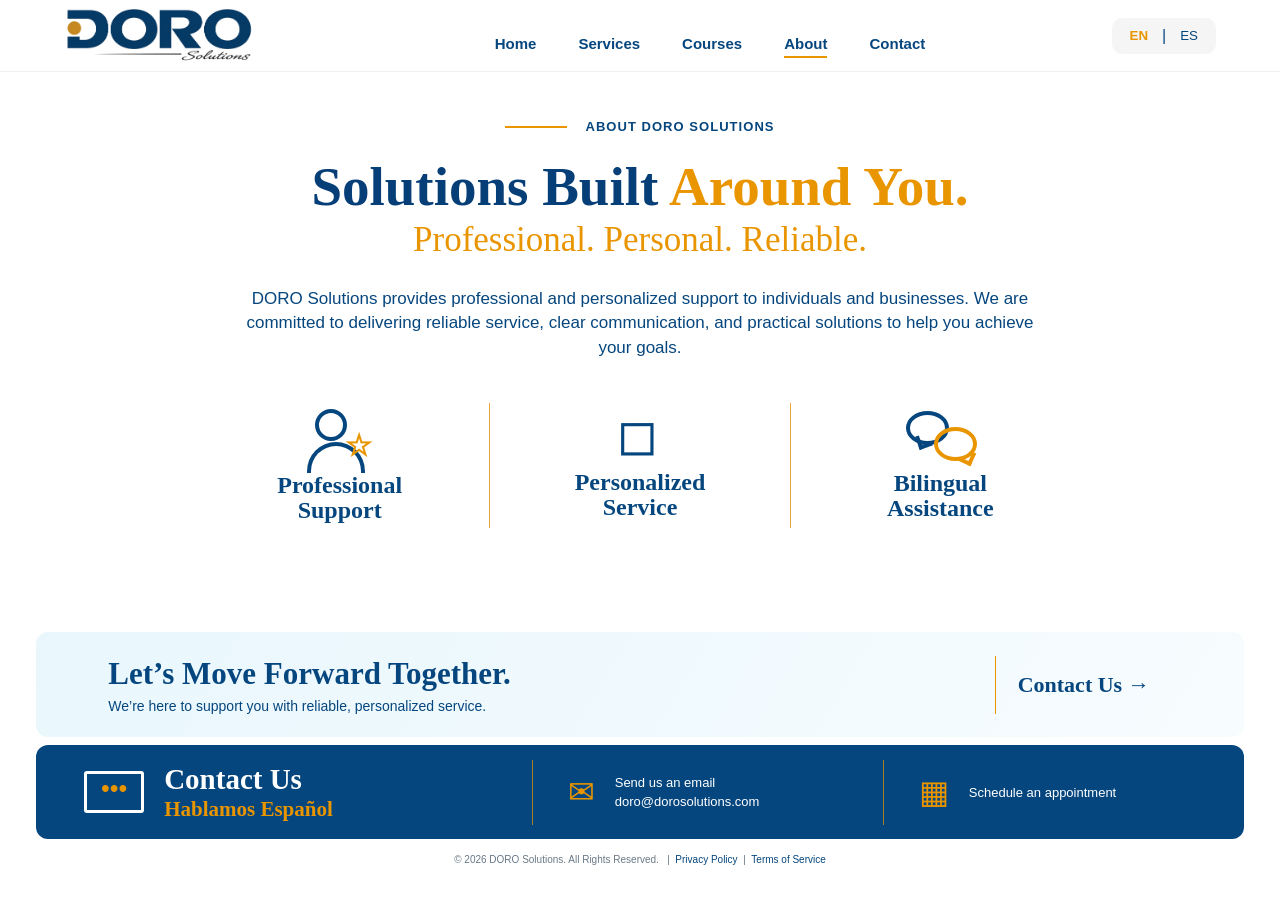
==== about.html @ 46789161 "Add files via upload" ====
<!doctype html>
<html lang="en">
<head>
<meta charset="utf-8">
<meta name="viewport" content="width=device-width,initial-scale=1">
<title>About | DORO Solutions</title>
<link rel="stylesheet" href="about.css">
</head>
<body>
<header>
  <a class="logo" href="index.html"><img src="assets/logo.png" alt="DORO Solutions"></a>
  <nav>
    <a href="index.html" data-en="Home" data-es="Inicio">Home</a>
    <a href="services.html" data-en="Services" data-es="Servicios">Services</a>
    <a href="courses.html" data-en="Courses" data-es="Cursos">Courses</a>
    <a class="active" href="about.html" data-en="About" data-es="Nosotros">About</a>
    <a href="#contact" data-en="Contact" data-es="Contacto">Contact</a>
  </nav>
  <div class="lang"><button class="active" data-lang="en">EN</button><span>|</span><button data-lang="es">ES</button></div>
</header>

<main>
<section class="about">
  <div class="eyebrow"><span></span><b data-en="ABOUT DORO SOLUTIONS" data-es="SOBRE DORO SOLUTIONS">ABOUT DORO SOLUTIONS</b></div>
  <h1><span data-en="Solutions Built" data-es="Soluciones Creadas">Solutions Built</span> <em data-en="Around You." data-es="Para Ti.">Around You.</em></h1>
  <div class="script" data-en="Professional. Personal. Reliable." data-es="Profesional. Personal. Confiable.">Professional. Personal. Reliable.</div>
  <p class="intro"
     data-en="DORO Solutions provides professional and personalized support to individuals and businesses. We are committed to delivering reliable service, clear communication, and practical solutions to help you achieve your goals."
     data-es="DORO Solutions brinda apoyo profesional y personalizado a personas y negocios. Estamos comprometidos con ofrecer un servicio confiable, comunicación clara y soluciones prácticas para ayudarte a alcanzar tus metas.">
     DORO Solutions provides professional and personalized support to individuals and businesses. We are committed to delivering reliable service, clear communication, and practical solutions to help you achieve your goals.
  </p>

  <div class="values">
    <div class="value">
      <div class="person-icon"><i></i><b>☆</b></div>
      <h2 data-en="Professional&#10;Support" data-es="Apoyo&#10;Profesional">Professional<br>Support</h2>
    </div>
    <div class="divider"></div>
    <div class="value">
      <div class="handshake">◇</div>
      <h2 data-en="Personalized&#10;Service" data-es="Servicio&#10;Personalizado">Personalized<br>Service</h2>
    </div>
    <div class="divider"></div>
    <div class="value">
      <div class="bubbles"><i></i><i></i></div>
      <h2 data-en="Bilingual&#10;Assistance" data-es="Asistencia&#10;Bilingüe">Bilingual<br>Assistance</h2>
    </div>
  </div>
</section>

<section class="forward">
  <div>
    <h2 data-en="Let’s Move Forward Together." data-es="Avancemos Juntos.">Let’s Move Forward Together.</h2>
    <p data-en="We’re here to support you with reliable, personalized service." data-es="Estamos aquí para apoyarte con un servicio confiable y personalizado.">We’re here to support you with reliable, personalized service.</p>
  </div>
  <a href="#contact" data-en="Contact Us →" data-es="Contáctanos →">Contact Us →</a>
</section>

<section class="contact" id="contact">
 <div class="contact-main"><div class="chat">•••</div><div><h2 data-en="Contact Us" data-es="Contáctanos">Contact Us</h2><h3>Hablamos Español</h3></div></div>
 <div class="contact-item"><div class="mail">✉</div><div><span data-en="Send us an email" data-es="Envíanos un email">Send us an email</span><a href="mailto:doro@dorosolutions.com">doro@dorosolutions.com</a></div></div>
 <div class="contact-item"><div class="calendar">▦</div><span data-en="Schedule an appointment" data-es="Agenda una cita">Schedule an appointment</span></div>
</section>
</main>

<footer>© 2026 DORO Solutions. All Rights Reserved. &nbsp; | &nbsp; <a href="privacy.html">Privacy Policy</a> &nbsp; | &nbsp; <a href="terms.html">Terms of Service</a></footer>
<script src="about.js"></script>
</body>
</html>
---- about.css ----
*{box-sizing:border-box}html,body{margin:0;padding:0}body{font-family:Arial,Helvetica,sans-serif;color:#06467e;background:#fff}a{text-decoration:none;color:inherit}
header{height:72px;padding:0 5%;display:grid;grid-template-columns:260px 1fr 120px;align-items:center;border-bottom:1px solid #f2f2f2}.logo img{width:190px;max-height:64px;object-fit:contain}nav{display:flex;justify-content:center;gap:42px}nav a{font-size:15px;font-weight:600;padding:25px 0 10px;position:relative}nav a.active:after{content:"";height:2px;background:#e99500;position:absolute;left:0;right:0;bottom:4px}.lang{justify-self:end;background:#f5f5f5;border-radius:10px;padding:9px 12px;display:flex;gap:8px}.lang button{border:0;background:none;color:#06467e;cursor:pointer}.lang button.active{color:#e99500;font-weight:700}
main{padding:12px 2.8% 8px}.about{min-height:548px;text-align:center;padding:35px 4% 18px}.eyebrow{display:flex;align-items:center;justify-content:center;gap:18px;font-size:13px;letter-spacing:.08em}.eyebrow span{width:62px;height:2px;background:#e99500}.about h1{font:700 55px/1 Georgia,serif;margin:25px 0 7px;color:#063f77}.about h1 em{font-style:normal;color:#e99500}.script{font:35px/1.1 "Segoe Script","Brush Script MT",cursive;color:#e99500;margin:4px 0 27px}.intro{max-width:820px;margin:0 auto;font-size:17px;line-height:1.45}.values{max-width:900px;margin:33px auto 0;display:grid;grid-template-columns:1fr 1px 1fr 1px 1fr;align-items:center}.divider{height:125px;background:#e7a43a}.value{height:145px;display:flex;flex-direction:column;align-items:center;justify-content:center}.value h2{font:700 24px/1.05 Georgia,serif;margin:9px 0 0}.person-icon{position:relative;width:65px;height:55px}.person-icon i{position:absolute;left:8px;top:0;width:32px;height:32px;border:4px solid #06467e;border-radius:50%}.person-icon i:after{content:"";position:absolute;left:-12px;top:29px;width:50px;height:27px;border:4px solid #06467e;border-bottom:0;border-radius:30px 30px 0 0}.person-icon b{position:absolute;right:0;bottom:1px;color:#e99500;font-size:30px}.handshake{font-size:60px;line-height:50px;color:#06467e;transform:rotate(45deg)}.bubbles{width:76px;height:52px;position:relative}.bubbles i{position:absolute;width:43px;height:34px;border:4px solid #06467e;border-radius:50%;left:4px;top:1px}.bubbles i:after{content:"";position:absolute;width:10px;height:10px;border-left:4px solid #06467e;border-bottom:4px solid #06467e;bottom:-7px;left:7px;transform:rotate(-20deg)}.bubbles i:nth-child(2){left:32px;top:17px;border-color:#e99500}.bubbles i:nth-child(2):after{border-color:#e99500;left:22px;transform:rotate(-65deg)}
.forward{height:105px;border-radius:12px;background:linear-gradient(120deg,#e9f7fd,#f7fcfe);display:flex;align-items:center;justify-content:space-between;padding:0 6%;margin-bottom:8px}.forward h2{font:700 31px Georgia,serif;margin:0}.forward p{font-size:14px;margin:6px 0 0}.forward a{font:700 22px Georgia,serif;padding:16px 22px;border-left:1px solid #e99500;color:#06467e}
.contact{height:94px;border-radius:12px;background:#06467e;color:#fff;display:grid;grid-template-columns:1.15fr .9fr .8fr;align-items:center;padding:0 4%}.contact-main,.contact-item{height:65px;display:flex;align-items:center;gap:20px}.contact-main{border-right:1px solid rgba(233,149,0,.7)}.contact-item{padding-left:35px}.contact-item:nth-child(2){border-right:1px solid rgba(233,149,0,.7)}.contact-main h2{font:700 29px Georgia,serif;margin:0}.contact-main h3{font:700 21px Georgia,serif;color:#e99500;margin:1px 0 0}.chat{width:60px;height:42px;border:3px solid #fff;border-radius:3px;color:#e99500;font-size:25px;text-align:center;line-height:28px}.mail,.calendar{font-size:32px;color:#e99500}.contact-item span,.contact-item a{display:block;font-size:13px}.contact-item a{margin-top:4px}
footer{height:25px;display:flex;align-items:center;justify-content:center;font-size:10px;color:#697987}footer a{color:#06467e}
@media(max-width:1000px){header{grid-template-columns:200px 1fr 105px;padding:0 3%}.logo img{width:165px}nav{gap:18px}.about{min-height:auto}.contact{height:auto;grid-template-columns:1fr;padding:15px}.contact-main,.contact-item{border:0!important;padding:8px 0}}
@media(max-width:650px){header{height:auto;grid-template-columns:1fr auto;padding:10px 5%}nav{grid-column:1/-1;order:3;justify-content:flex-start;gap:22px;overflow-x:auto}nav a{padding:9px 0}main{padding:12px 4%}.about{padding:25px 0}.about h1{font-size:40px}.script{font-size:28px}.intro{font-size:15px}.values{grid-template-columns:1fr;margin-top:20px}.divider{width:80px;height:1px;margin:10px auto}.value{height:120px}.forward{height:auto;min-height:120px;flex-direction:column;align-items:flex-start;gap:12px;padding:20px}.forward a{border-left:0;border-top:1px solid #e99500;padding:10px 0}.contact{margin-top:8px}footer{height:auto;min-height:34px;flex-wrap:wrap;padding:7px 10px;text-align:center}}
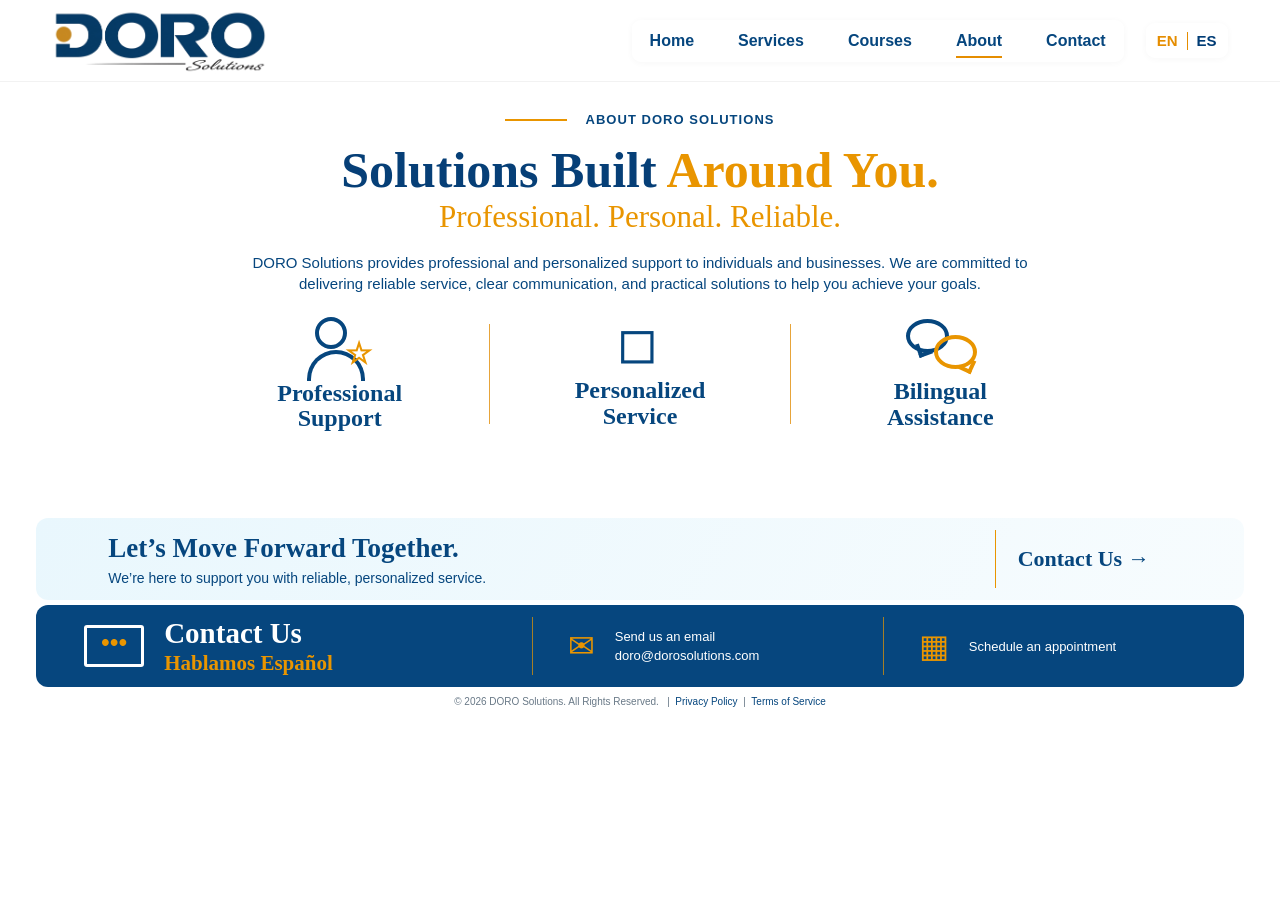
==== commit 042436d6: "Add files via upload" ====
--- a/about.html
+++ b/about.html
@@ -9,14 +9,16 @@
 <body>
 <header>
   <a class="logo" href="index.html"><img src="assets/logo.png" alt="DORO Solutions"></a>
-  <nav>
-    <a href="index.html" data-en="Home" data-es="Inicio">Home</a>
-    <a href="services.html" data-en="Services" data-es="Servicios">Services</a>
-    <a href="courses.html" data-en="Courses" data-es="Cursos">Courses</a>
-    <a class="active" href="about.html" data-en="About" data-es="Nosotros">About</a>
-    <a href="#contact" data-en="Contact" data-es="Contacto">Contact</a>
-  </nav>
-  <div class="lang"><button class="active" data-lang="en">EN</button><span>|</span><button data-lang="es">ES</button></div>
+  <div class="header-actions">
+    <nav class="nav-shell">
+      <a href="index.html" data-en="Home" data-es="Inicio">Home</a>
+      <a href="services.html" data-en="Services" data-es="Servicios">Services</a>
+      <a href="courses.html" data-en="Courses" data-es="Cursos">Courses</a>
+      <a class="active" href="about.html" data-en="About" data-es="Nosotros">About</a>
+      <a href="contact.html" data-en="Contact" data-es="Contacto">Contact</a>
+    </nav>
+    <div class="lang"><button class="active" data-lang="en">EN</button><i></i><button data-lang="es">ES</button></div>
+  </div>
 </header>
 
 <main>
@@ -53,7 +55,7 @@
     <h2 data-en="Let’s Move Forward Together." data-es="Avancemos Juntos.">Let’s Move Forward Together.</h2>
     <p data-en="We’re here to support you with reliable, personalized service." data-es="Estamos aquí para apoyarte con un servicio confiable y personalizado.">We’re here to support you with reliable, personalized service.</p>
   </div>
-  <a href="#contact" data-en="Contact Us →" data-es="Contáctanos →">Contact Us →</a>
+  <a href="contact.html" data-en="Contact Us →" data-es="Contáctanos →">Contact Us →</a>
 </section>
 
 <section class="contact" id="contact">
--- a/about.css
+++ b/about.css
@@ -1,8 +1,12 @@
 *{box-sizing:border-box}html,body{margin:0;padding:0}body{font-family:Arial,Helvetica,sans-serif;color:#06467e;background:#fff}a{text-decoration:none;color:inherit}
-header{height:72px;padding:0 5%;display:grid;grid-template-columns:260px 1fr 120px;align-items:center;border-bottom:1px solid #f2f2f2}.logo img{width:190px;max-height:64px;object-fit:contain}nav{display:flex;justify-content:center;gap:42px}nav a{font-size:15px;font-weight:600;padding:25px 0 10px;position:relative}nav a.active:after{content:"";height:2px;background:#e99500;position:absolute;left:0;right:0;bottom:4px}.lang{justify-self:end;background:#f5f5f5;border-radius:10px;padding:9px 12px;display:flex;gap:8px}.lang button{border:0;background:none;color:#06467e;cursor:pointer}.lang button.active{color:#e99500;font-weight:700}
+header{height:82px;padding:4px 4.1%;display:grid;grid-template-columns:225px 1fr;align-items:center;border-bottom:1px solid #f2f2f2;background:#fff}.logo{width:225px;height:70px;display:flex;align-items:center}.logo img{max-width:100%;max-height:67px;object-fit:contain}.header-actions{justify-self:end;display:flex;align-items:center;gap:22px}.nav-shell{display:flex;align-items:center;gap:44px;background:rgba(255,255,255,.48);backdrop-filter:blur(5px);-webkit-backdrop-filter:blur(5px);border-radius:9px;padding:2px 18px;box-shadow:0 1px 7px rgba(0,0,0,.035)}nav{display:flex;gap:0;font-weight:600}nav a{display:block;white-space:nowrap;font-size:16px;padding:10px 0;position:relative}nav a.active:after{content:"";position:absolute;left:0;right:0;bottom:2px;height:2px;background:#e58d00}.lang{display:flex;align-items:center;gap:8px;background:rgba(255,255,255,.48);backdrop-filter:blur(5px);-webkit-backdrop-filter:blur(5px);border-radius:9px;padding:2px 10px;box-shadow:0 1px 7px rgba(0,0,0,.035)}.lang button{border:0;background:transparent;color:#003c75;font:600 15px Arial,Helvetica,sans-serif;padding:7px 1px;cursor:pointer}.lang button.active{color:#e58d00}.lang i{width:1px;height:18px;background:#e58d00}
 main{padding:12px 2.8% 8px}.about{min-height:548px;text-align:center;padding:35px 4% 18px}.eyebrow{display:flex;align-items:center;justify-content:center;gap:18px;font-size:13px;letter-spacing:.08em}.eyebrow span{width:62px;height:2px;background:#e99500}.about h1{font:700 55px/1 Georgia,serif;margin:25px 0 7px;color:#063f77}.about h1 em{font-style:normal;color:#e99500}.script{font:35px/1.1 "Segoe Script","Brush Script MT",cursive;color:#e99500;margin:4px 0 27px}.intro{max-width:820px;margin:0 auto;font-size:17px;line-height:1.45}.values{max-width:900px;margin:33px auto 0;display:grid;grid-template-columns:1fr 1px 1fr 1px 1fr;align-items:center}.divider{height:125px;background:#e7a43a}.value{height:145px;display:flex;flex-direction:column;align-items:center;justify-content:center}.value h2{font:700 24px/1.05 Georgia,serif;margin:9px 0 0}.person-icon{position:relative;width:65px;height:55px}.person-icon i{position:absolute;left:8px;top:0;width:32px;height:32px;border:4px solid #06467e;border-radius:50%}.person-icon i:after{content:"";position:absolute;left:-12px;top:29px;width:50px;height:27px;border:4px solid #06467e;border-bottom:0;border-radius:30px 30px 0 0}.person-icon b{position:absolute;right:0;bottom:1px;color:#e99500;font-size:30px}.handshake{font-size:60px;line-height:50px;color:#06467e;transform:rotate(45deg)}.bubbles{width:76px;height:52px;position:relative}.bubbles i{position:absolute;width:43px;height:34px;border:4px solid #06467e;border-radius:50%;left:4px;top:1px}.bubbles i:after{content:"";position:absolute;width:10px;height:10px;border-left:4px solid #06467e;border-bottom:4px solid #06467e;bottom:-7px;left:7px;transform:rotate(-20deg)}.bubbles i:nth-child(2){left:32px;top:17px;border-color:#e99500}.bubbles i:nth-child(2):after{border-color:#e99500;left:22px;transform:rotate(-65deg)}
 .forward{height:105px;border-radius:12px;background:linear-gradient(120deg,#e9f7fd,#f7fcfe);display:flex;align-items:center;justify-content:space-between;padding:0 6%;margin-bottom:8px}.forward h2{font:700 31px Georgia,serif;margin:0}.forward p{font-size:14px;margin:6px 0 0}.forward a{font:700 22px Georgia,serif;padding:16px 22px;border-left:1px solid #e99500;color:#06467e}
 .contact{height:94px;border-radius:12px;background:#06467e;color:#fff;display:grid;grid-template-columns:1.15fr .9fr .8fr;align-items:center;padding:0 4%}.contact-main,.contact-item{height:65px;display:flex;align-items:center;gap:20px}.contact-main{border-right:1px solid rgba(233,149,0,.7)}.contact-item{padding-left:35px}.contact-item:nth-child(2){border-right:1px solid rgba(233,149,0,.7)}.contact-main h2{font:700 29px Georgia,serif;margin:0}.contact-main h3{font:700 21px Georgia,serif;color:#e99500;margin:1px 0 0}.chat{width:60px;height:42px;border:3px solid #fff;border-radius:3px;color:#e99500;font-size:25px;text-align:center;line-height:28px}.mail,.calendar{font-size:32px;color:#e99500}.contact-item span,.contact-item a{display:block;font-size:13px}.contact-item a{margin-top:4px}
 footer{height:25px;display:flex;align-items:center;justify-content:center;font-size:10px;color:#697987}footer a{color:#06467e}
-@media(max-width:1000px){header{grid-template-columns:200px 1fr 105px;padding:0 3%}.logo img{width:165px}nav{gap:18px}.about{min-height:auto}.contact{height:auto;grid-template-columns:1fr;padding:15px}.contact-main,.contact-item{border:0!important;padding:8px 0}}
-@media(max-width:650px){header{height:auto;grid-template-columns:1fr auto;padding:10px 5%}nav{grid-column:1/-1;order:3;justify-content:flex-start;gap:22px;overflow-x:auto}nav a{padding:9px 0}main{padding:12px 4%}.about{padding:25px 0}.about h1{font-size:40px}.script{font-size:28px}.intro{font-size:15px}.values{grid-template-columns:1fr;margin-top:20px}.divider{width:80px;height:1px;margin:10px auto}.value{height:120px}.forward{height:auto;min-height:120px;flex-direction:column;align-items:flex-start;gap:12px;padding:20px}.forward a{border-left:0;border-top:1px solid #e99500;padding:10px 0}.contact{margin-top:8px}footer{height:auto;min-height:34px;flex-wrap:wrap;padding:7px 10px;text-align:center}}+@media(max-width:1000px){.about{min-height:auto}.contact{height:auto;grid-template-columns:1fr;padding:15px}.contact-main,.contact-item{border:0!important;padding:8px 0}}
+@media(max-width:650px){main{padding:12px 4%}.about{padding:25px 0}.about h1{font-size:40px}.script{font-size:28px}.intro{font-size:15px}.values{grid-template-columns:1fr;margin-top:20px}.divider{width:80px;height:1px;margin:10px auto}.value{height:120px}.forward{height:auto;min-height:120px;flex-direction:column;align-items:flex-start;gap:12px;padding:20px}.forward a{border-left:0;border-top:1px solid #e99500;padding:10px 0}.contact{margin-top:8px}footer{height:auto;min-height:34px;flex-wrap:wrap;padding:7px 10px;text-align:center}}
+@media(max-width:1050px){header{grid-template-columns:190px 1fr;padding:4px 3%}.logo{width:185px}.nav-shell{gap:24px;padding:2px 12px}.header-actions{gap:12px}}
+@media(max-width:650px){header{height:auto;grid-template-columns:1fr;padding:10px 5%}.logo{width:170px;height:auto}.header-actions{justify-self:stretch;display:flex;flex-direction:column;align-items:stretch;gap:8px}.nav-shell{justify-content:flex-start;gap:22px;overflow-x:auto}.lang{align-self:flex-end}nav a{padding:9px 0}}
+
+@media (min-width:1051px) and (min-height:700px){main{padding-top:6px;padding-bottom:4px}.about{min-height:430px;padding:24px 4% 10px}.about h1{font-size:50px;margin:18px 0 5px}.script{font-size:31px;margin:3px 0 18px}.intro{font-size:15px;line-height:1.4}.values{margin-top:20px}.value{height:120px}.divider{height:100px}.forward{height:82px;margin-bottom:5px}.forward h2{font-size:27px}.contact{height:82px}.contact-main,.contact-item{height:58px}footer{height:21px}}
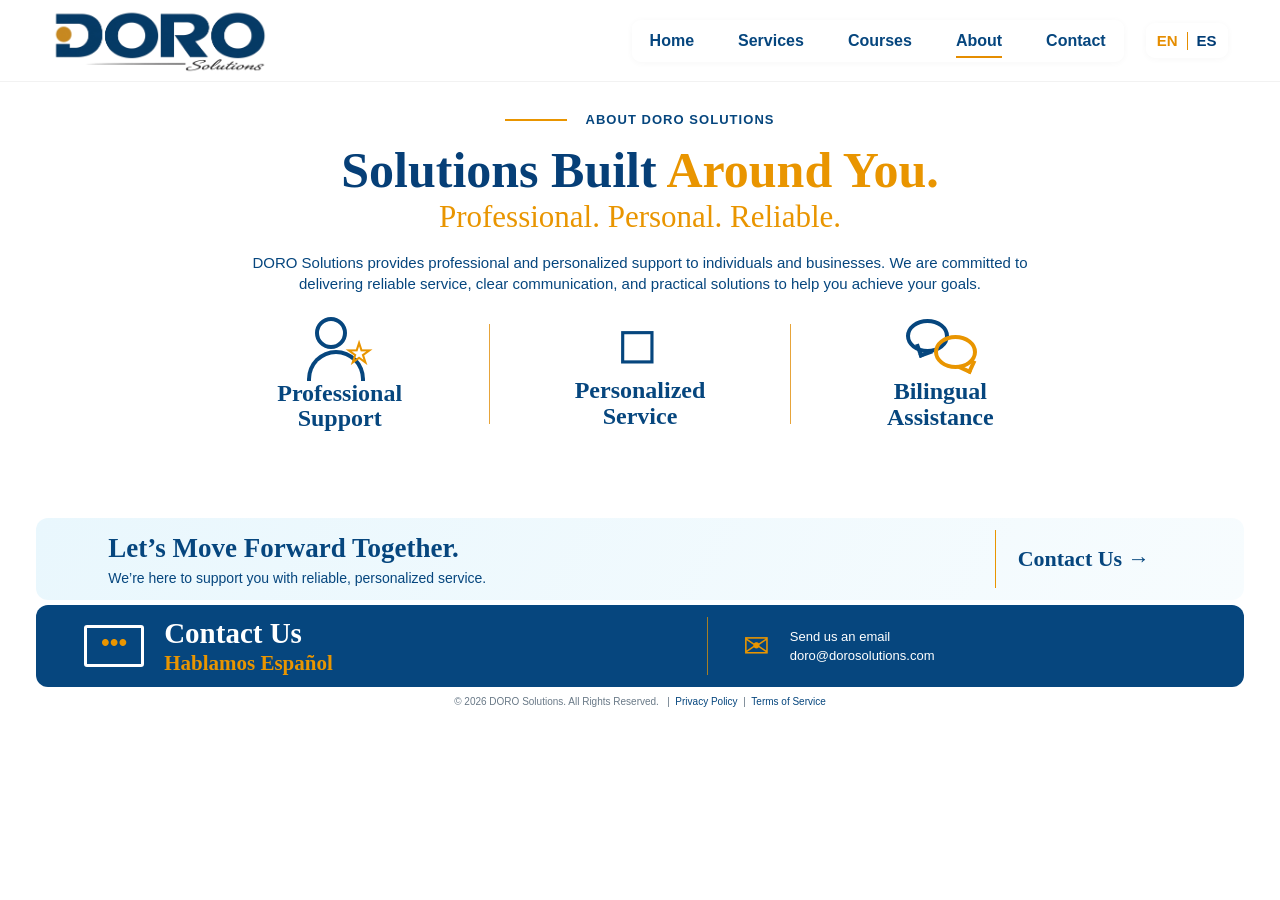
==== commit bc3be4b6: "Add files via upload" ====
--- a/about.html
+++ b/about.html
@@ -4,6 +4,7 @@
 <meta charset="utf-8">
 <meta name="viewport" content="width=device-width,initial-scale=1">
 <title>About | DORO Solutions</title>
+<link rel="icon" type="image/png" href="assets/favicon.png">
 <link rel="stylesheet" href="about.css">
 </head>
 <body>
@@ -61,7 +62,6 @@
 <section class="contact" id="contact">
  <div class="contact-main"><div class="chat">•••</div><div><h2 data-en="Contact Us" data-es="Contáctanos">Contact Us</h2><h3>Hablamos Español</h3></div></div>
  <div class="contact-item"><div class="mail">✉</div><div><span data-en="Send us an email" data-es="Envíanos un email">Send us an email</span><a href="mailto:doro@dorosolutions.com">doro@dorosolutions.com</a></div></div>
- <div class="contact-item"><div class="calendar">▦</div><span data-en="Schedule an appointment" data-es="Agenda una cita">Schedule an appointment</span></div>
 </section>
 </main>
 
--- a/about.css
+++ b/about.css
@@ -10,3 +10,7 @@
 @media(max-width:650px){header{height:auto;grid-template-columns:1fr;padding:10px 5%}.logo{width:170px;height:auto}.header-actions{justify-self:stretch;display:flex;flex-direction:column;align-items:stretch;gap:8px}.nav-shell{justify-content:flex-start;gap:22px;overflow-x:auto}.lang{align-self:flex-end}nav a{padding:9px 0}}
 
 @media (min-width:1051px) and (min-height:700px){main{padding-top:6px;padding-bottom:4px}.about{min-height:430px;padding:24px 4% 10px}.about h1{font-size:50px;margin:18px 0 5px}.script{font-size:31px;margin:3px 0 18px}.intro{font-size:15px;line-height:1.4}.values{margin-top:20px}.value{height:120px}.divider{height:100px}.forward{height:82px;margin-bottom:5px}.forward h2{font-size:27px}.contact{height:82px}.contact-main,.contact-item{height:58px}footer{height:21px}}
+
+/* Final launch cleanup */
+.contact{grid-template-columns:1.15fr .9fr}
+.contact-item:nth-child(2){border-right:0}
